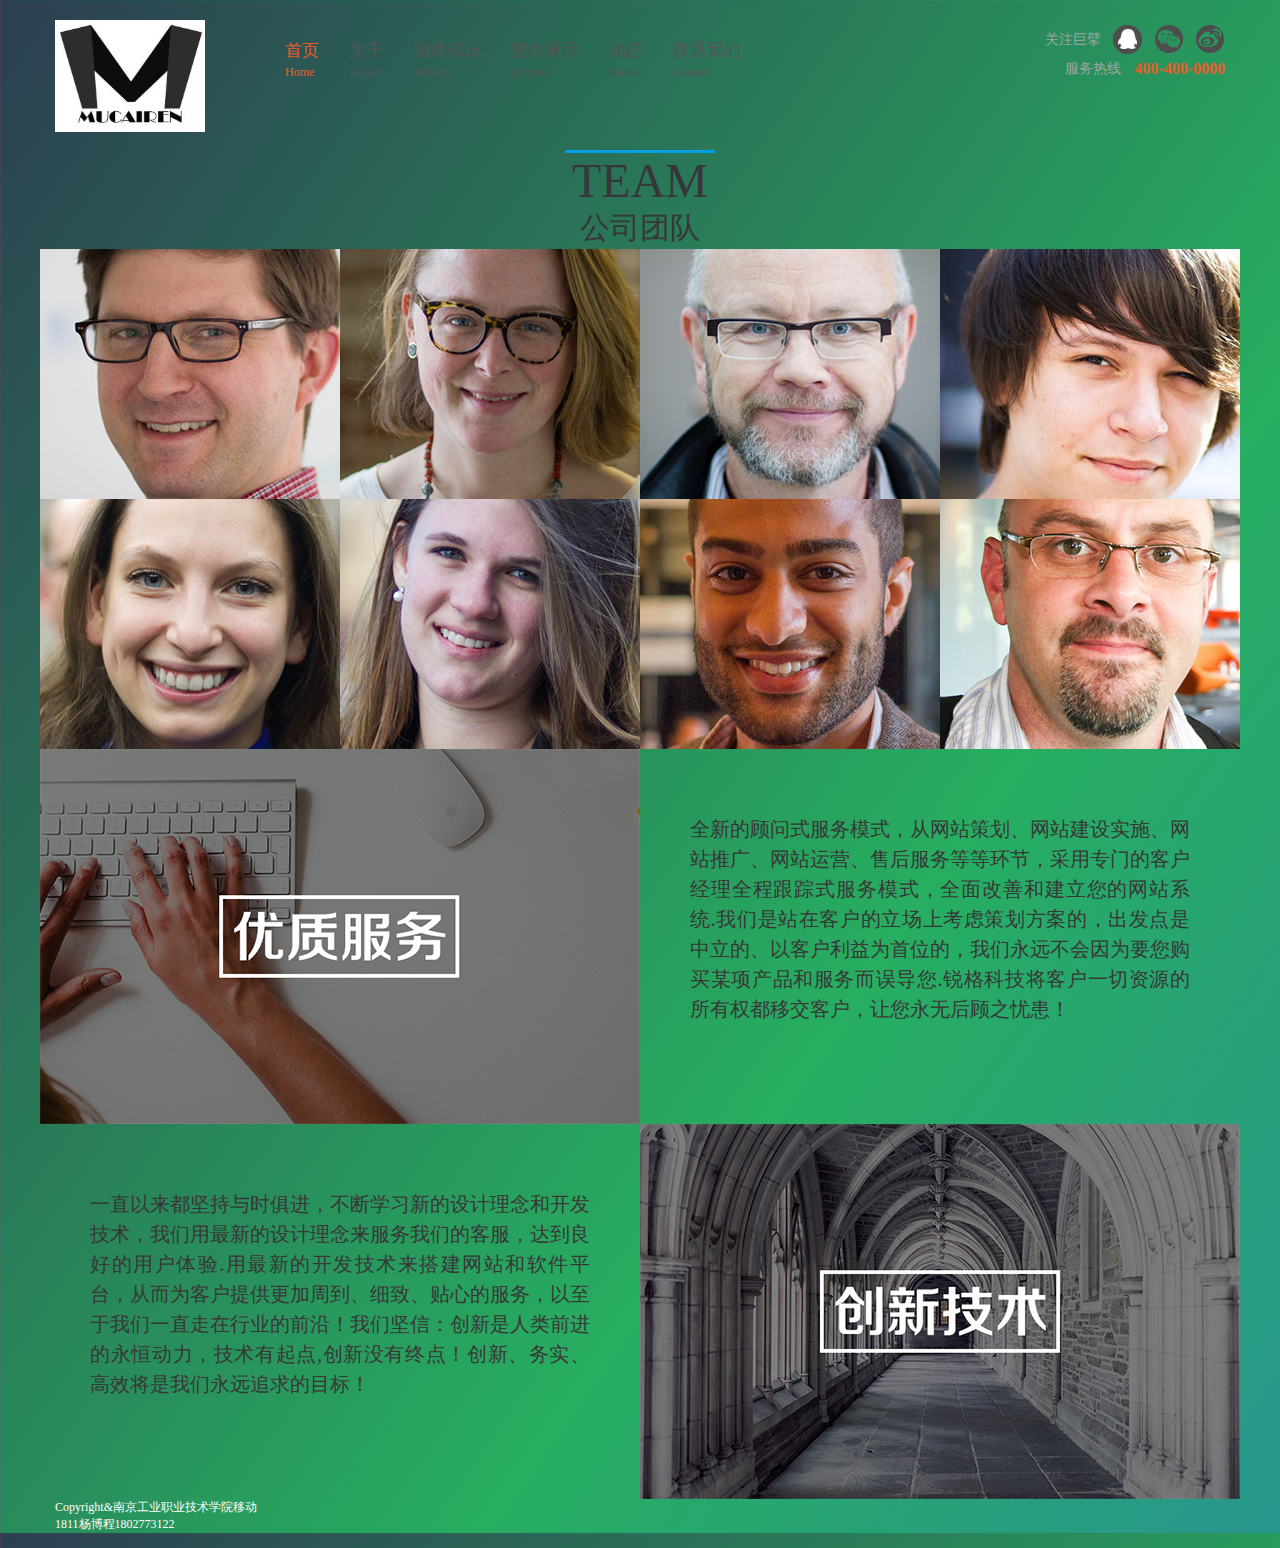
==== about.html @ acda771a "first commit" ====
<html xmlns="http://www.w3.org/1999/xhtml">
<head>
<title>巨擘</title>
<link rel="stylesheet" type="text/css" href="Assets/css/reset.css"/>
<link rel="stylesheet" type="text/css" href="Assets/css/thems.css">
<link href="Assets/css/about.css" type="text/css" rel="stylesheet"></link>
</head>

<body>
<div class="h_bg">
    <div class="head clearfix">
        <div class="logo"><a href="index.html"><img src="Assets/images/logo.png" alt=""/></a></div>
        <ul class="nav clearfix">
           <li class="now">
               <a href="index.html">
                   首页<p>Home</p>
               </a>
           </li>
           <li>
               <a href="about.html">
                   关于<p>About</p>
               </a>
           </li>
           <li>
               <a href="service.html">
                   游戏试玩<p>Service</p>
               </a>
           </li>
           <li>
               <a href="pictures.html" >
                   图片展示<p>pictures</p>
               </a>
           </li>
           <li>
               <a href="news.html">
                   动态<p>News</p>
               </a>
           </li>
           <li>
               <a href="contact.html">
                   联系我们<p>Contact</p>
               </a>
           </li>
        </ul>
        <div class="head_r">
            <div>
                <span>关注巨擘</span>
               <a href="login.html" class="ra">&nbsp;</a>
               <a href="login.html" class="rb">&nbsp;</a>
               <a href="login.html" class="rc">&nbsp;</a>
            </div>
            <div>
                <span>服务热线</span>
                <span class="yellow">400-400-0000</span>
            </div>
        </div>
    </div>
</div>
<div class="back">
<div class="team">
	<div class="title">
    	<span class="span1">TEAM</span><br />
        <span class="span2">公司团队</span>
    </div>
    <ul>
    	<li style="background-image:url(Assets/images/team-1.png);"><span>夏弥<br>高级UI设计师</span></li>
        <li style="background-image:url(Assets/images/team-2.png);"><span>夏弥<br>高级UI设计师</span></li>
        <li style="background-image:url(Assets/images/team-3.png);"><span>夏弥<br>高级UI设计师</span></li>
        <li style="background-image:url(Assets/images/team-4.png);"><span>夏弥<br>高级UI设计师</span></li>
        <li style="background-image:url(Assets/images/team-5.png);"><span>夏弥<br>高级UI设计师</span></li>
        <li style="background-image:url(Assets/images/team-6.png);"><span>夏弥<br>高级UI设计师</span></li>
        <li style="background-image:url(Assets/images/team-7.png);"><span>夏弥<br>高级UI设计师</span></li>
        <li style="background-image:url(Assets/images/team-8.png);"><span>夏弥<br>高级UI设计师</span></li>
    </ul>
</div>
<div class="leftone">
	<img src="Assets/images/about-left.png">
    <p>全新的顾问式服务模式，从网站策划、网站建设实施、网站推广、网站运营、售后服务等等环节，采用专门的客户经理全程跟踪式服务模式，全面改善和建立您的网站系统.我们是站在客户的立场上考虑策划方案的，出发点是中立的、以客户利益为首位的，我们永远不会因为要您购买某项产品和服务而误导您.锐格科技将客户一切资源的所有权都移交客户，让您永无后顾之忧患！</p>
</div>
<div class="rightone">
    <p>一直以来都坚持与时俱进，不断学习新的设计理念和开发技术，我们用最新的设计理念来服务我们的客服，达到良好的用户体验.用最新的开发技术来搭建网站和软件平台，从而为客户提供更加周到、细致、贴心的服务，以至于我们一直走在行业的前沿！我们坚信：创新是人类前进的永恒动力，技术有起点,创新没有终点！创新、务实、高效将是我们永远追求的目标！</p>
    <img src="Assets/images/about-right.png">
</div>
</div>
<ul class="foot clearfix">
        <li class="f_g">
            <div class="copyrighta"> Copyright&南京工业职业技术学院移动1811杨博程1802773122</div>

        </li>
    </ul>
</body>
</html>
---- Assets/css/thems.css ----
body {
	text-align: center;
	font-family: "Microsoft Yahei";
	text-align: center;
	font-size: 12px;
	color: #4F4F4F;
	margin: 0;
	padding: 0;
	font-family: "montserrat";
	background-image: linear-gradient(125deg, #2c3e50, #27ae60, #2980b9, #e74c3c, #8e44ad);
	background-size: 400%;
	animation: bganimation 15s infinite;
}

/* .text{
		color: white;
		text-align: center;
		text-transform: uppercase;
		margin: 350px 0;
		font-size: 22px;
	} */
@keyframes bganimation {
	0% {
		background-position: 0% 50%;
	}

	50% {
		background-position: 100% 50%;
	}

	100% {
		background-position: 0% 50%;
	}
}

/* input,select,textarea{font-family:"Microsoft Yahei"} */
/*头部*/
/* .h_bg{ width:100%; min-width:1170px; background:url(../images/h_bg.jpg) repeat-x;} */
.head {
	width: 1170px;
	height: 110px;
	margin: 0px auto;
}

.head .logo {
	width: 150px;
	height: 112px;
	float: left;
	margin-top: 20px;
}

.head .logo img {
	width: 150px;
	height: 112px;
	vertical-align: top;
}

.head .nav {
	width: 575px;
	float: left;
	margin-left: 80px;
	height: 40px;
	margin-top: 40px;
	text-align: left;
}

.head .nav li {
	display: inline-block;
	*display: inline;
	zoom: 1;
	float: left;
	margin-right: 30px;
}

.head .nav li a {
	font-size: 17px;
	color: #555555;
	line-height: 133%;
}

.head .nav li a:hover,
.head .nav li.now a {
	color: #E95D2B;
}

.head .nav li p {
	font-size: 12px;
	height: 18px;
	line-height: 18px;
}

.head .head_r {
	width: 190px;
	float: right;
	text-align: right;
	font-size: 14px;
	color: #A4A4A4;
	margin-top: 25px;
}

.head_r div {
	width: 100%;
	height: 29px;
	line-height: 29px;
}

.head_r div span,
.head_r div a {
	display: inline-block;
	*display: inline;
	zoom: 1;
	height: 29px;
	line-height: 29px;
	vertical-align: top;
}

.head_r div a {
	width: 29px;
	margin-left: 9px;
}

.head_r div .ra {
	background: url(../images/icon1.png) no-repeat;
}

.head_r div .ra:hover {
	background: url(../images/icon1_1.png) no-repeat;
}

.head_r div .rb {
	background: url(../images/icon2.png) no-repeat;
}

.head_r div .rb:hover {
	background: url(../images/icon2_1.png) no-repeat;
}

.head_r div .rc {
	background: url(../images/icon3.png) no-repeat;
}

.head_r div .rc:hover {
	background: url(../images/icon3_1.png) no-repeat;
}

.head_r div .yellow {
	font-weight: bold;
	color: #E95D2B;
	margin-left: 10px;
	font-size: 16px;
}

.banner {
	width: 100%;
	min-width: 1920px;
	border-top: 5px solid #E95D2B;
	overflow: hidden;
	height: 1080px;
	margin: 0px auto;
}

.i_ma {
	width: 1170px;
	margin: 0px auto;
	padding: 50px 0;
}

.i_ma .name {
	width: 100%;
	height: 50px;
	line-height: 50px;
	text-align: center;
	font-size: 40px;
	color: #E95D2B;
}

.i_ma .name em {
	font-style: normal;
	margin: 0 30px;
	font-size: 36px;
}

.i_ma p {
	width: 100%;
	height: 30px;
	line-height: 30px;
	text-align: center;
	font-size: 18px;
	color: #A0A0A0;
	margin-top: 10px;
	margin-bottom: 20px;
}

.i_ma ul {
	width: 100%;
	margin-top: 20px;
}

.i_ma ul li {
	width: 234px;
	float: left;
	text-align: center;
}

.i_ma ul li a {
	font-size: 20px;
	color: #333333;
}

.i_ma ul li .tu {
	width: 120px;
	height: 120px;
	background: #434343;
	border-radius: 200px;
	-moz-border-radius: 200px;
	-webkit-border-radius: 200px;
	margin: 0px auto;
	margin-bottom: 30px;
	transition: 0.7s;
	-moz-transition: 0.7s;
	-webkit-transition: 0.7s;
	-o-transition: 0.7s;
}

.i_ma ul li h6 {
	font-size: 20px;
	font-weight: normal;
}

.i_ma ul li a:hover .tu {
	background: #E95D2B;
	-moz-transform: rotate(360deg);
	-webkit-transform: rotate(360deg);
	transform: rotate(360deg);
}

.i_ma ul li .tu img {
	width: 120px;
	height: 120px;
	vertical-align: top;
}

.bg_b {
	width: 100%;
	min-width: 1170px;
	background: url(../images/bg_b.jpg) repeat;
}

.i_mb {
	width: 1170px;
	margin: 0px auto;
	padding: 50px 0;
}

.i_mb .name {
	width: 100%;
	height: 60px;
	line-height: 60px;
	text-align: center;
	font-size: 36px;
	color: #E95D2B;
	margin-bottom: 40px;
}

.tabBox_t,
.tabBox {
	width: 100%;
	text-align: left;
}

.tabBox .tabNav {
	overflow: hidden;
	width: 100%;
	list-style: none;
	text-align: left;
	height: 60px;
	line-height: 60px;
	text-align: center;
	border-bottom: 1px solid #393939;
}

.tabBox .tabNav li {
	display: inline-block;
	*display: inline;
	zoom: 1;
	height: 60px;
	line-height: 60px;
	font-size: 18px;
	color: #747474;
	margin: 0 25px;
	cursor: pointer;
}

.tabBox .tabNav li.now {
	height: 57px;
	line-height: 60px;
	border-bottom: 3px solid #E95D2B;
	color: #E95D2B;
}

.tabBox .tabCont {
	display: none;
	width: 100%;
	padding: 30px 0 0;
}

.case_l {
	width: 100%;
}

.case_l li {
	width: 270px;
	float: left;
	margin-right: 30px;
}

.case_l li .tu {
	width: 270px;
	height: 213px;
	position: relative;
}

.case_l li .tu img {
	width: 270px;
	height: 213px;
	vertical-align: top;
}

.case_l li .tu .s_b {
	width: 270px;
	height: 213px;
	background: url(../images/bg_a.png) repeat;
	text-align: center;
	position: absolute;
	left: 0px;
	top: 0px;
	z-index: 9;
	opacity: 0;
	transition: 0.7s;
	-moz-transition: 0.7s;
	-webkit-transition: 0.7s;
	-o-transition: 0.7s;
}

.case_l li a:hover .tu .s_b {
	opacity: 1;
}

.case_l li .tu .s_b img {
	width: 76px;
	height: 61px;
	vertical-align: top;
	margin-top: 80px;
}

.case_l li .title {
	width: 100%;
	height: 30px;
	line-height: 30px;
	text-align: left;
	margin-top: 15px;
	white-space: nowrap;
	overflow: hidden;
	text-overflow: ellipsis;
	font-size: 18px;
	color: #B4B4B4;
}

.case_l li a:hover .title {
	color: #FF3500;
}

.case_l li .des {
	width: 100%;
	height: 25px;
	line-height: 25px;
	font-size: 14px;
	color: #555555;
	white-space: nowrap;
	overflow: hidden;
	text-overflow: ellipsis;
	margin-bottom: 10px;
}

.i_mc {
	width: 1170px;
	margin: 0px auto;
	padding: 30px 0 50px;
}

.i_mc .name {
	width: 100%;
	height: 60px;
	line-height: 60px;
	font-size: 30px;
	color: #333333;
	font-weight: bold;
}

.i_mc p {
	width: 100%;
	height: 40px;
	line-height: 40px;
	text-align: center;
	font-size: 18px;
	color: #9A9A9A;
}

.i_mc dl {
	width: 695px;
}

.i_mc dl dt,
.i_mc dl dt img {
	width: 220px;
	height: 220px;
	vertical-align: top;
}

.i_mc dl dd {
	width: 420px;
	text-align: right;
}

.i_mc dl dd .name {
	width: 100%;
	height: 50px;
	line-height: 50px;
	font-size: 20px;
	color: #FF3500;
}

.i_mc dl dd .des {
	width: 100%;
	font-size: 14px;
	color: #555555;
	line-height: 215%;
}

.i_mc dl dd .more {
	width: 100%;
	height: 30px;
	line-height: 30px;
	text-align: right;
}

.i_mc dl dd .more a {
	font-size: 14px;
	color: #555555;
}

.i_mc dl dd .more a:hover {
	color: #E95D2B;
}

.i_mc .i_about {
	margin-top: 70px;
}

.i_mc .i_about dt {
	float: right;
	position: relative;
}

.i_mc .i_about dt .line {
	width: 10px;
	height: 115px;
	background: #DDDDDD;
	position: absolute;
	left: 105px;
	top: 215px;
}

.i_mc .i_about dd {
	float: left;
	text-align: right;
}

.i_mc .i_about dd .des {
	height: auto;
	text-align: right;
	margin-bottom: 10px;
}

.i_mc .i_news {
	float: right;
	margin-top: 85px;
}

.i_mc .i_news dt {
	float: left;
}

.i_mc .i_news dd {
	float: right;
	text-align: left;
}

.i_mc .i_news dd .more {
	text-align: left;
}

.i_mc .i_news dd ul {
	width: 100%;
	margin-bottom: 10px;
}

.i_mc .i_news dd ul li {
	width: 100%;
	height: 30px;
	line-height: 30px;
	position: relative;
	text-align: left;
}

.i_mc .i_news dd ul li a {
	font-size: 14px;
	color: #888888;
}

.i_mc .i_news dd ul li a:hover {
	color: #E95D2B;
}

.i_mc .i_news dd ul li i {
	margin-right: 5px;
}

.i_mc .i_news dd ul li i,
.i_mc .i_news dd ul li em,
.i_mc .i_news dd ul li p {
	font-style: normal;
	display: inline-block;
	*display: inline;
	zoom: 1;
	height: 30px;
	line-height: 30px;
	vertical-align: top;
}

.i_mc .i_news dd ul li em {
	width: 55px;
	position: absolute;
	right: 0px;
	text-align: right;
}

.i_mc .i_news dd ul li p {
	width: 280px;
	white-space: nowrap;
	overflow: hidden;
	text-overflow: ellipsis;
	font-size: 14px;
	text-align: left;
}

.i_mc .i_news dd ul li a:hover p {
	color: #E95D2B;
}

.i_friend {
	width: 1170px;
	margin: 0px auto;
}

.i_friend .tabBox .tabNav {
	height: 70px;
	line-height: 70px;
	border-bottom: 1px solid #000;
	text-align: left;
}

.i_friend .tabBox .tabNav li {
	height: 70px;
	line-height: 70px;
	position: relative;
	margin: 0px;
	margin-right: 20px;
	width: 85px;
	text-align: center;
	float: left;
	cursor: pointer;
}

.i_friend .tabBox .tabNav li span {
	display: inline-block;
	*display: inline;
	zoom: 1;
	height: 70px;
	line-height: 70px;
	border-bottom: 1px solid #000;
	position: absolute;
	left: 0px;
	top: 0px;
	z-index: 9;
	font-size: 18px;
	color: #838383;
	width: 85px;
}

.i_friend .tabBox .tabNav li.now span {
	color: #0A0A0A;
	border-bottom: 1px solid #0A0A0A;
}

.i_friend .fr_l {
	width: 100%;
	height: auto;
}

.i_friend .fr_l li {
	width: 104px;
	height: 104px;
	float: left;
	margin-right: 20px;
	margin-bottom: 15px;
	border: 2px solid #E95D2B;
	border-radius: 10px;
	-moz-border-radius: 10px;
	-webkit-border-radius: 10px;
	overflow: hidden;
}

.i_friend .tabBox .tabCont {
	display: none;
	padding: 25px 0 20px;
}

.bq {
	width: 100%;
	height: 40px;
	line-height: 40px;
	font-size: 12px;
	color: #858585;
	text-align: center;
}

.bq span {
	margin: 0 10px;
}

.bq span a {
	color: #858585;
}

.bq span a:hover {
	color: #000;
}

.f_bg {
	width: 100%;
	min-width: 1170px;
	background: url(../images/bg_c.jpg) repeat;
	border-top: 5px solid #E95D2B;
	padding: 20px 0 40px;
}

.foot {
	width: 1170px;
	margin: 0px auto;
	color: #FEFEFE;
}

.foot li {
	width: 150px;
	float: left;
	text-align: left;
	margin-right: 15px;
}

.foot li b {
	display: block;
	width: 100%;
	height: 50px;
	line-height: 50px;
	font-size: 18px;
	margin-bottom: 5px;
	font-weight: normal;
}

.foot li p {
	width: 90%;
	height: 23px;
	line-height: 23px;
	white-space: nowrap;
	overflow: hidden;
	text-overflow: ellipsis;
}

.foot li p a {
	font-size: 14px;
	color: #393939;
}

.foot li p a:hover {
	color: #666;
}

.foot li.f_c {
	width: 270px;
}

.foot li.f_c p {
	height: auto;
	color: #858585;
	line-height: 150%;
	margin-bottom: 5px;
}

.foot li.f_c p span {
	font-weight: normal;
	font-size: 16px;
	margin-bottom: 5px;
	display: block;
}

.foot li.f_g {
	margin-right: 0px;
	width: 225px;
}

.foot li.f_g .share {
	width: 100%;
	text-align: left;
}

.foot li.f_g .share a {
	display: inline-block;
	*display: inline;
	zoom: 1;
	width: 45px;
	height: 45px;
	float: left;
	margin-right: 8px;
}

.foot li.f_g .share .f_a {
	background: url(../images/icon10.png) no-repeat;
}

.foot li.f_g .share .f_a:hover {
	background: url(../images/icon10_1.png) repeat;
}

.foot li.f_g .share .f_b {
	background: url(../images/icon11.png) no-repeat;
}

.foot li.f_g .share .f_b:hover {
	background: url(../images/icon11_1.png) repeat;
}

.foot li.f_g .share .f_c {
	background: url(../images/icon12.png) no-repeat;
}

.foot li.f_g .share .f_c:hover {
	background: url(../images/icon12_1.png) repeat;
}

.banner_s {
	width: 100%;
	height: auto;
}

.banner_s img {
	width: 1920px;
	height: 150px;
	vertical-align: top;
}

.scd_t {
	width: 1170px;
	height: 40px;
	line-height: 40px;
	margin: 0px auto;
	margin-top: 20px;
	position: relative;
	text-align: left;
	color: #333333;
	font-size: 24px;
}

.scd_t span {
	font-size: 18px;
	margin-left: 10px;
	display: inline-block;
	*display: inline;
	zoom: 1;
	height: 40px;
	line-height: 48px;
	vertical-align: top;
}

.scd_t .pst,
.scd_rh .pst {
	width: 50%;
	text-align: right;
	position: absolute;
	right: 0px;
	top: 0px;
	font-size: 14px;
	color: #909090;
}

.scd_t .pst a,
.scd_rh .pst a {
	font-size: 14px;
	color: #909090;
}

.scd_t .pst a.on,
.scd_t .pst a:hover,
.scd_rh .pst a.on,
.scd_rh .pst a:hover {
	color: #E95D2B;
}

.scd {
	width: 1170px;
	margin: 0px auto;
	padding-bottom: 50px;
}

.pages {
	width: 100%;
	text-align: center;
	height: 35px;
	line-height: 35px;
}

.pages a {
	display: inline-block;
	*display: inline;
	zoom: 1;
	width: 80px;
	height: 30px;
	text-align: center;
	line-height: 30px;
	border: 1px solid #999;
	font-size: 15px;
	margin: 0 3px;
	color: #333;
	border-radius: 3px;
	-moz-border-radius: 3px;
	-webkit-border-radius: 3px;
}

.pages a.now,
.pages a:hover {
	color: #FFF;
	border: 1px solid #E95D2B;
	background: #E95D2B;
}

.case {
	width: 100%;
}

.case .tabBox .tabNav {
	height: 40px;
	background: #E6E6E6;
	line-height: 40px;
	border-bottom: 0px;
	border-top: 1px solid #E95D2B;
}

.case .tabBox .tabNav li {
	display: inline-block;
	*display: inline;
	zoom: 1;
	width: 115px;
	height: 40px;
	line-height: 40px;
	border-left: 1px solid #FFF;
	float: left;
	cursor: pointer;
	font-size: 16px;
	color: #919191;
	margin: 0px;
}

.case .tabBox .tabNav li.now {
	border-bottom: 0px;
	color: #FFF;
	background: #E95D2B;
}

.case .case_l li {
	position: relative;
	margin-bottom: 30px;
}

.case .case_l li .title {
	width: 100%;
	height: 40px;
	line-height: 40px;
	text-align: center;
	white-space: nowrap;
	overflow: hidden;
	text-overflow: ellipsis;
	background: url(../images/bg_a.png) repeat;
	color: #FFF;
	text-align: center;
	position: absolute;
	left: 0px;
	bottom: 0px;
	z-index: 9;
	margin: 0px;
}

.scd_a {
	padding-top: 20px;
}

.scd_l {
	width: 215px;
	float: left;
}

.scd_l .name {
	width: 100%;
	height: 38px;
	line-height: 38px;
	font-size: 24px;
	color: #333333;
	border-bottom: 3px solid #E95D2B;
	text-align: left;
}

.scd_l .name span {
	font-size: 18px;
	margin-left: 8px;
}

.scd_l .s_nav {
	width: 100%;
	margin-top: 25px;
}

.scd_l .s_nav li {
	width: 100%;
	height: 35px;
	line-height: 35px;
	text-align: center;
	margin-bottom: 5px;
	background: #EDEDED;
}

.scd_l .s_nav li a {
	display: block;
	width: 100%;
	height: 35px;
	line-height: 35px;
	font-size: 16px;
	color: #656565;
}

.scd_l .s_nav li.now,
.scd_l .s_nav li:hover {
	background: url(../images/bg_d.jpg) no-repeat;
}

.scd_l .s_nav li.now a,
.scd_l .s_nav li:hover a {
	color: #FFF;
}

.scd_r {
	width: 910px;
	float: right;
}

.scd_r .scd_rh {
	width: 100%;
	height: 39px;
	line-height: 39px;
	position: relative;
	border-bottom: 1px solid #7D7D7D;
}

.scd_r .scd_m {
	width: 100%;
	padding-top: 25px;
}

.service,
.service dl {
	width: 100%;
}

.service dl {
	padding-bottom: 25px;
	margin-bottom: 25px;
	border-bottom: 1px solid #ddd;
}

.service dl dt {
	width: 207px;
	height: 160px;
	float: left;
}

.service dl dt img {
	width: 207px;
	height: 160px;
	vertical-align: top;
}

.service dl dd {
	width: 600px;
	float: left;
	margin-left: 40px;
	text-align: left;
	font-size: 12px;
	color: #797979;
	line-height: 185%;
}

.service dl dd .title {
	width: 100%;
	height: 33px;
	line-height: 33px;
	white-space: normal;
	overflow: hidden;
	text-overflow: ellipsis;
}

.service dl dd .title a {
	font-size: 16px;
	color: #E95D2B;
	font-weight: bold;
}

.service dl dd .time {
	width: 100%;
	height: 20px;
	line-height: 20px;
	font-size: 12px;
	color: #555;
}

.service dl dd .des {
	width: 100%;
	height: 60px;
	overflow: hidden;
	margin-top: 7px;
}

.service dl dd .more {
	width: 100%;
	margin-top: 15px;
}

.service dl dd .more a {
	display: block;
	width: 92px;
	height: 24px;
	background: #4A4A4A;
	color: #FFF;
	text-align: center;
	line-height: 24px;
}

.service dl dd .more a:hover {
	background: #E95D2B;
}

.tj {
	width: 100%;
	margin-top: 70px;
	text-align: left;
}

.tj .tj_h {
	width: 100%;
	height: 50px;
	line-height: 50px;
	border-bottom: 1px solid #E95D2B;
	font-size: 24px;
	color: #333333;
}

.tj ul {
	width: 213px;
	border-left: 1px solid #ddd;
	border-right: 1px solid #ddd;
}

.tj ul li {
	width: 100%;
	border-bottom: 1px solid #ddd;
	padding: 15px 0;
}

.tj ul li a {
	display: block;
	width: 183px;
	margin: 0px auto;
	text-align: left;
}

.tj ul li .title {
	width: 100%;
	height: 30px;
	line-height: 30px;
	font-size: 14px;
	color: #333333;
	white-space: nowrap;
	overflow: hidden;
	text-overflow: ellipsis;
	font-weight: bold;
}

.tj ul li a:hover .title {
	color: #E95D2B;
}

.tj ul li p {
	width: 100%;
	height: 39px;
	overflow: hidden;
	font-size: 12px;
	line-height: 165%;
	color: #9F9F9F;
}

.service_d {
	width: 100%;
}

.service_d .s_title {
	width: 100%;
	text-align: center;
	position: relative;
	height: 60px;
	line-height: 60px;
}

.service_d .s_title h1 {
	width: 580px;
	height: 60px;
	line-height: 60px;
	text-align: center;
	font-size: 18px;
	color: #E95D2B;
	margin: 0px auto;
}

.service_d .s_title .share {
	position: absolute;
	right: 0px;
	top: 15px;
}

.service_d .des {
	width: 100%;
	margin-top: 15px;
	border-top: 1px solid #E95D2B;
	background: #F3F3F3;
	padding: 20px 0;
}

.service_d .des p {
	width: 870px;
	margin: 0px auto;
	height: 72px;
	overflow: hidden;
	font-size: 14px;
	color: #797979;
	line-height: 185%;
}

.service_d .s_ctn {
	width: 100%;
	padding: 20px 0;
	text-align: center;
	font-size: 14px;
	color: #333;
	line-height: 185%;
}

.service_d .s_ctn img {
	margin-bottom: 10px;
}

.dx {
	width: 100%;
	margin-top: 15px;
}

.dx div {
	width: 365px;
	text-align: left;
	font-size: 14px;
}

.dx span {
	display: block;
	width: 100%;
	height: 30px;
	line-height: 30px;
	border-bottom: 1px solid #ddd;
	color: #666;
}

.dx p {
	width: 100%;
	height: 40px;
	line-height: 40px;
	white-space: nowrap;
	overflow: hidden;
	text-overflow: ellipsis;
	font-size: 14px;
	color: #000;
}

.dx a:hover p {
	color: #FF3500;
}

.dx .prev {
	float: left;
}

.dx .next {
	float: right;
}

.contact {
	width: 100%;
	font-size: 14px;
	color: #858585;
	line-height: 175%;
	text-align: left;
}

.book {
	width: 100%;
	text-align: center;
}

.book .name {
	width: 100%;
	padding: 15px 0;
}

.book .name img {
	width: 159px;
	height: 39px;
}

.book .tab {
	width: 500px;
	margin: 0px auto;
	position: relative;
	margin-top: 30px;
}

.book .tab .l_bg,
.book .tab .r_bg {
	width: 25px;
	height: 415px;
	position: absolute;
	top: 0px;
}

.book .tab .l_bg {
	left: -25px;
	background: url(../images/bg_e.jpg) no-repeat;
}

.book .tab .r_bg {
	right: -25px;
	background: url(../images/bg_f.jpg) no-repeat;
}

.book .tab li {
	width: 380px;
	margin: 0px auto;
	margin-bottom: 20px;
}

.book .tab li span,
.book .tab li a {
	display: inline-block;
	*display: inline;
	zoom: 1;
	vertical-align: top;
}

.book .tab li span {
	width: 75px;
	height: 32px;
	line-height: 32px;
	float: left;
	font-size: 16px;
	color: #777;
	text-align: left;
}

.book .tab li .li_m {
	width: 300px;
	float: left;
	text-align: left;
}

.book .tab li .li_m input {
	width: 290px;
	height: 30px;
	border: 1px solid #ddd;
	vertical-align: top;
	padding: 0 5px;
}

.book .tab li .li_m textarea {
	width: 290px;
	height: 80px;
	padding: 5px;
	border: 1px solid #ddd;
}

.book .tab li .li_m select {
	width: 94px;
	height: 30px;
	border: 1px solid #ddd;
}

.book .tab li.yzm .li_m input {
	width: 100px;
}

.book .tab li.yzm .li_m a {
	height: 32px;
	line-height: 32px;
	vertical-align: top;
	font-size: 12px;
	color: #888;
}

.book .tab li .li_m input[type="submit"] {
	height: 34px;
	font-size: 16px;
	color: #777;
	background: #E1E1E1;
	cursor: pointer;
	border-radius: 3px;
	-moz-border-radius: 3px;
	-webkit-border-radius: 3px;
	border: 1px solid #aaa;
}

.book .tab li .li_m img {
	width: 57px;
	height: 32px;
}

/* .body{
	margin: 0;
	padding: 0;
	background: #34495e;
}
.slidershow{
	width: 700px;
	height: 400px;
	overflow: hidden;
}
.middle{
	position:absolute;
	top:50%;
	left: 50%;
	transform: translate(-50%,-50%);
}
.navigation{
	position: absolute;
	bottom: 20px;
	left: 50%;
	transform: translate(-50%);
	display: flex;
}
.bar{
	width: 50px;
	height: 10px;
	border: 2px solid #FFF;
	margin: 6PX;
	cursor: pointer;
	transition: 0.4s;
}
.bar:hover{
	background: #fff;
}


.input[name="r"]{
	position: absolute;
	visibility: hidden;
}
.slides{
	width: 500%;
	height: 100%;
	display: flex;
}

.slide{
	width: 20%;
	transition: 0.6s;
}
.slide img{
	width: 100%;
	height: 100%;
}

#r1:checked~.s1{
	margin-left: 0;
}
#r2:checked~.s1{
	margin-left: -20%;
} */
---- Assets/css/about.css ----
@charset "utf-8";
<style>
svg:not(:root) {
  overflow: hidden;
}
figure {
  margin: 1em 40px;
}
hr {
  box-sizing: content-box;
  height: 0;
}
button {
  overflow: visible;
}
*{margin:0; padding:0; font-family:"微软雅黑";}
body{background-color:#dcdcdc;}
.title{width:150px; border-top:solid 3px #00a0e9; margin-left:auto; margin-right:auto; margin-top:40px; color:#373737; text-align:center;}
.title .span1{font-family:Helvetica Light; font-size:48px;}
.title .span2{font-size:30px;}
.team{width:1200px; margin-left:auto; margin-right:auto;}
.team li{float:left; width:300px; height:250px; background-repeat:no-repeat; background-position:center;}
.team li span{text-align:center; font-size:30px; color:#FFF; line-height:80px;width:300px; height:200px; display:block; padding-top:50px; opacity:0;}
.team li span:hover{background-color:rgba(0,160,233,0.6); opacity:1;}
.rightone,.leftone{overflow:hidden; width:1200px; margin-left:auto; margin-right:auto;}
.rightone img,.leftone img{float:left;}
.rightone p,.leftone p{float:left; width:500px; padding:65px 50px; font-size:20px; line-height:30px; color:#373737;}
</style>
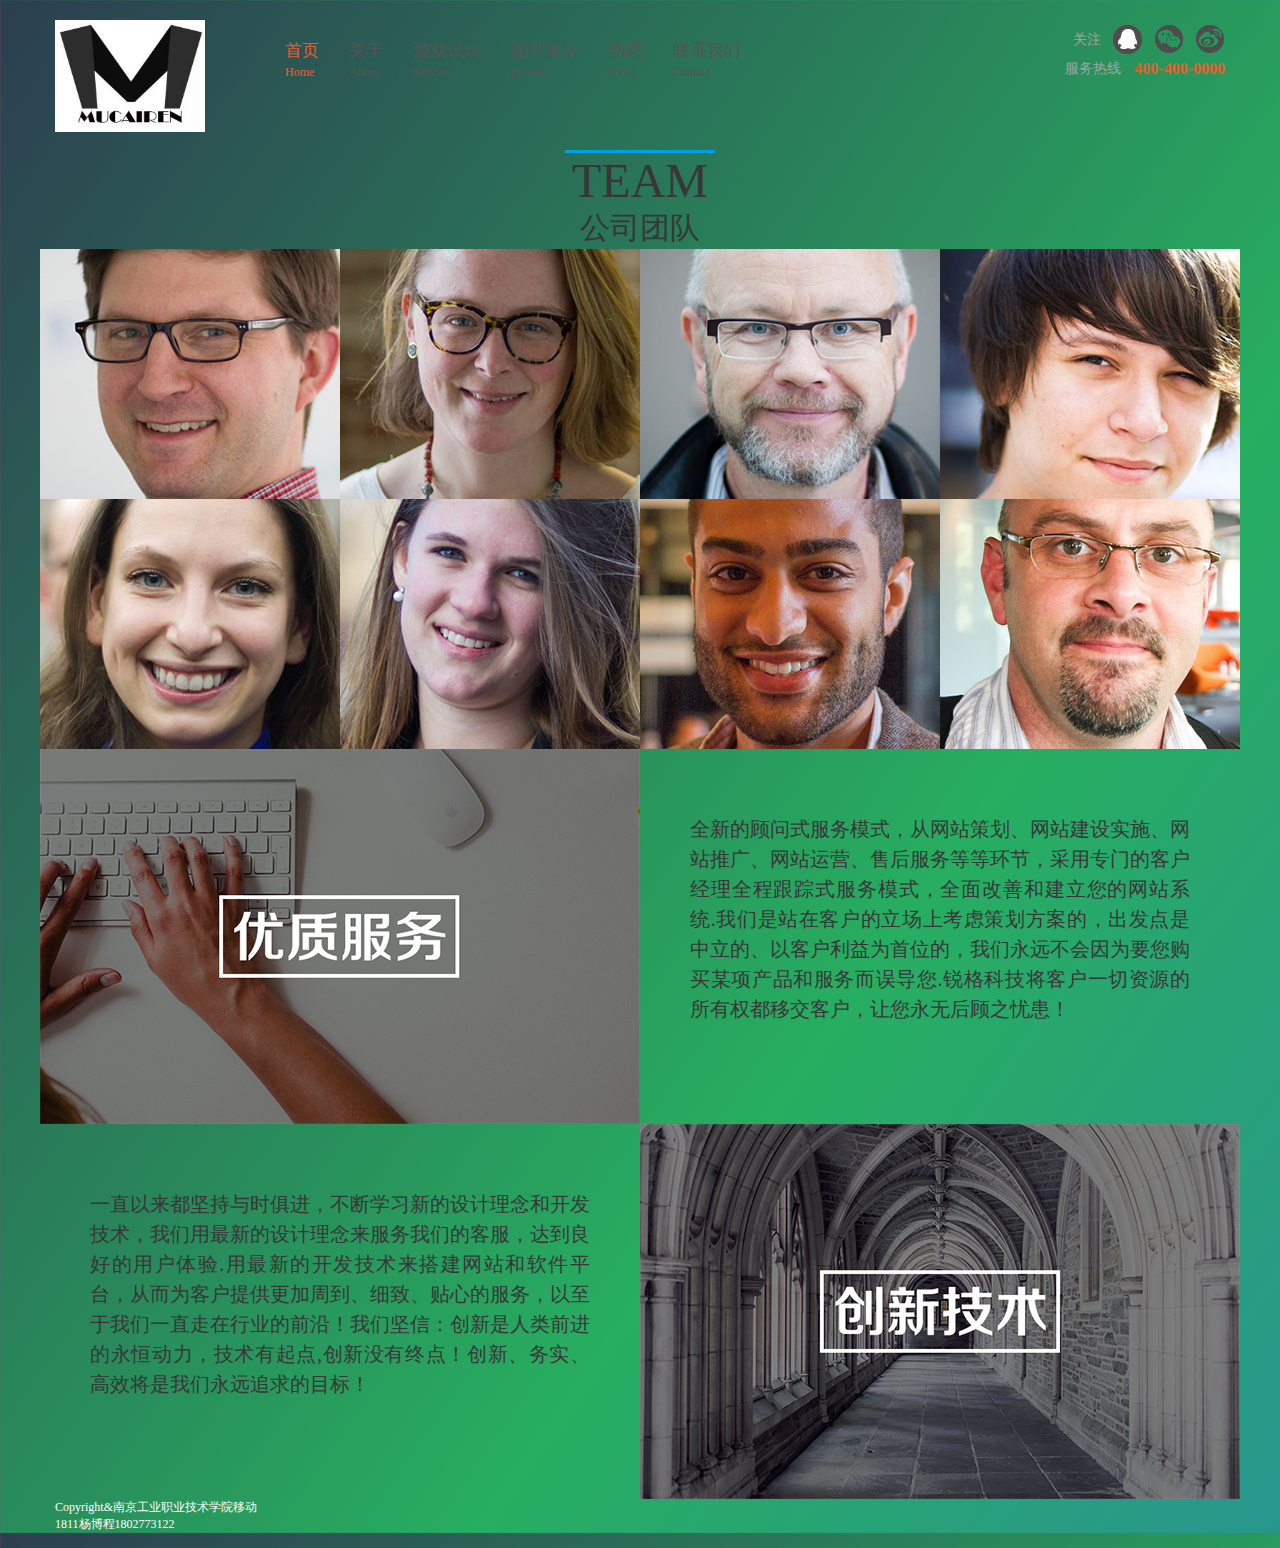
==== commit 86cbcd78: "20191229" ====
--- a/about.html
+++ b/about.html
@@ -1,6 +1,6 @@
 <html xmlns="http://www.w3.org/1999/xhtml">
 <head>
-<title>巨擘</title>
+<title>我的网页</title>
 <link rel="stylesheet" type="text/css" href="Assets/css/reset.css"/>
 <link rel="stylesheet" type="text/css" href="Assets/css/thems.css">
 <link href="Assets/css/about.css" type="text/css" rel="stylesheet"></link>
@@ -44,7 +44,7 @@
         </ul>
         <div class="head_r">
             <div>
-                <span>关注巨擘</span>
+                <span>关注</span>
                <a href="login.html" class="ra">&nbsp;</a>
                <a href="login.html" class="rb">&nbsp;</a>
                <a href="login.html" class="rc">&nbsp;</a>
